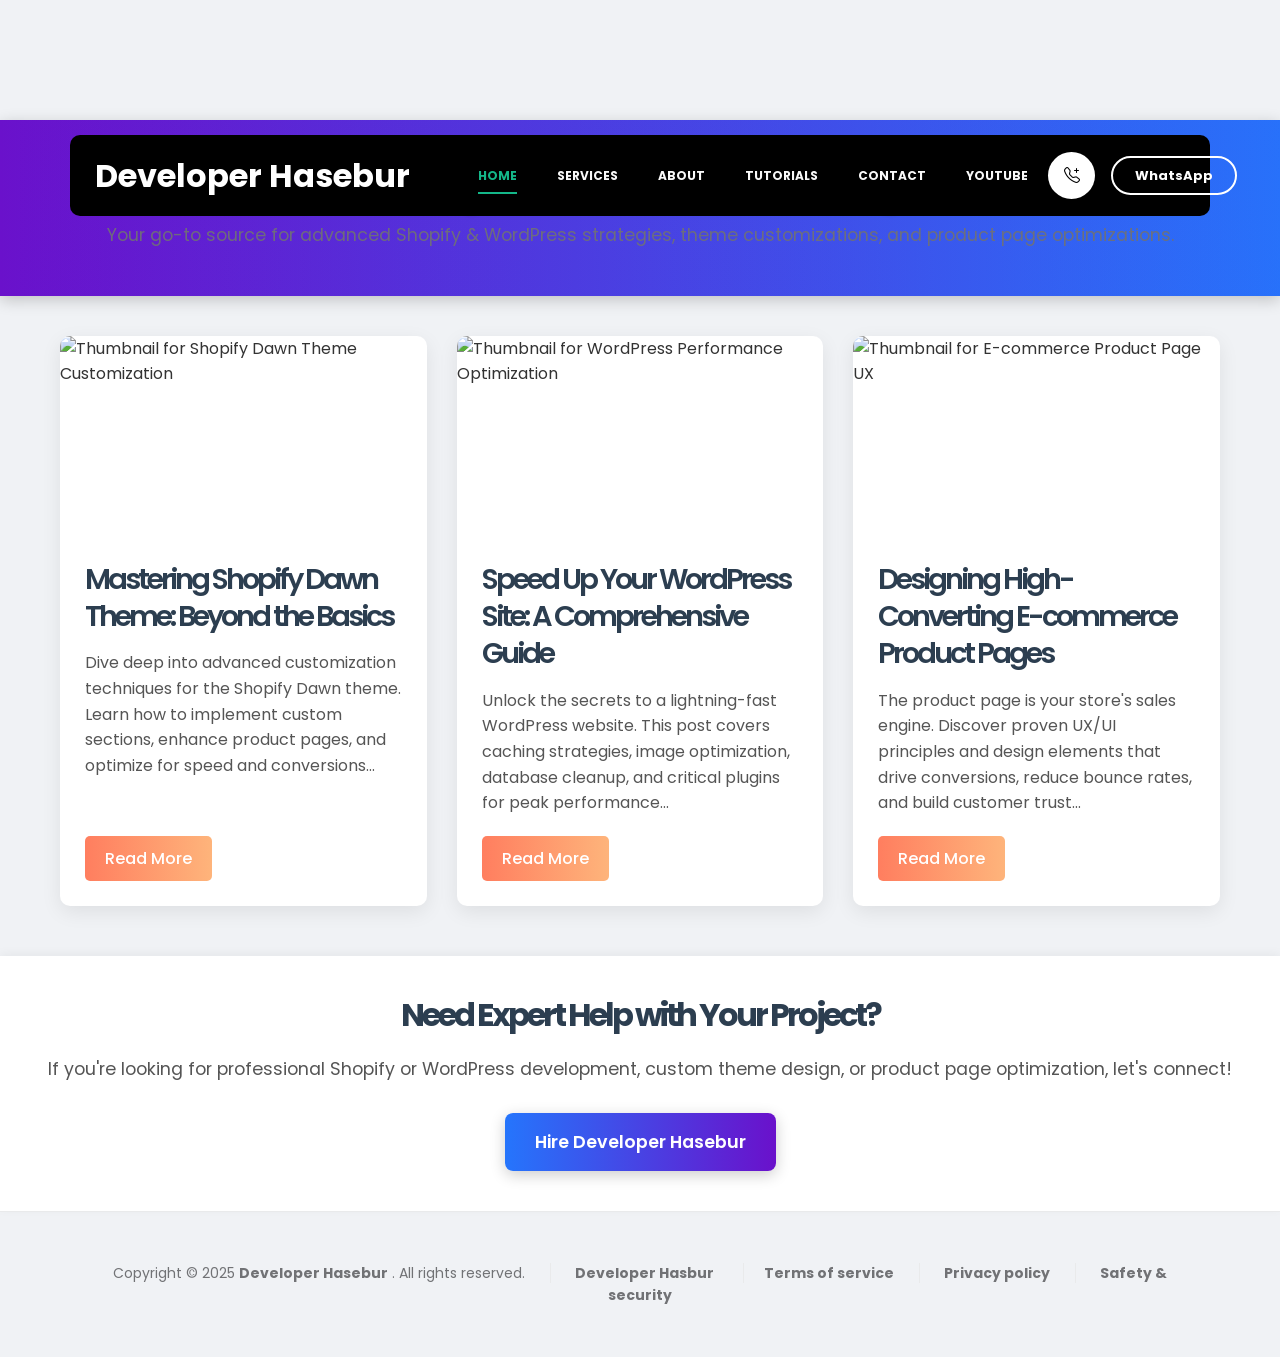
==== blog.html @ 800262f4 "Create blog.html" ====
<!doctype html>
<html lang="en">
    <head>
        <meta charset="utf-8">
        <meta name="viewport" content="width=device-width, initial-scale=1">

        <meta name="description" content="">
        <meta name="author" content="TemplateMo">

        <title>Developer Hasebur - WordPress & Shopify Expert</title>

        <!-- CSS FILES -->
        <link rel="preconnect" href="https://fonts.googleapis.com">
        
        <link rel="preconnect" href="https://fonts.gstatic.com" crossorigin>
        
        <link href="https://fonts.googleapis.com/css2?family=DM+Sans:wght@400;500;700&display=swap" rel="stylesheet">

        <link href="css/bootstrap.min.css" rel="stylesheet">

        <link href="css/bootstrap-icons.css" rel="stylesheet">

        <link href="css/magnific-popup.css" rel="stylesheet">

        <link href="css/templatemo-first-portfolio-style.css" rel="stylesheet">
        
<!--

Custom Added Css

-->
<style>
    img.avatar-image.img-fluid.mmxc {
    width: 75px;
    border-radius: 10px 50px 10px 50px;
}


.nanvcon{
    background-color: black;
}

.navbar .custom-btn {

    font-size: 13px;
}


main {
    margin-top: 120px;
}
</style>
    </head>
    
    <body>



        <nav class="navbar navbar-expand-lg">
            <div class="container nanvcon">

                <button class="navbar-toggler" type="button" data-bs-toggle="collapse" data-bs-target="#navbarNav" aria-controls="navbarNav" aria-expanded="false" aria-label="Toggle navigation">
                    <span class="navbar-toggler-icon"></span>
                </button>

                <a href="index.html" class="navbar-brand mx-auto mx-lg-0">Developer Hasebur</a>

                <div class="d-flex align-items-center d-lg-none">
                    <i class="navbar-icon bi-telephone-plus me-3"></i>
                    <a class="custom-btn btn" href="#section_5">
                        120-240-9600
                    </a>
                </div>

                <div class="collapse navbar-collapse" id="navbarNav">
                    <ul class="navbar-nav ms-lg-5">
                        <li class="nav-item">
                            <a class="nav-link click-scroll" href="index.html#section_1">Home</a>
                        </li>

                        <li class="nav-item">
                            <a class="nav-link click-scroll" href="index.html#section_2">Services</a>
                        </li>

                        <li class="nav-item">
                            <a class="nav-link click-scroll" href="index.html#section_3">About</a>
                        </li>

                        <li class="nav-item">
                            <a class="nav-link click-scroll" href="index.html#section_4">Tutorials</a>
                        </li>

                        <li class="nav-item">
                            <a class="nav-link click-scroll" href="index.html#section_5">Contact</a>
                        </li>
                        
                        <li class="nav-item">
                            <a class="nav-link click-scroll" href="./youtube.html">YouTube</a>
                        </li>
                    </ul>

                    <div class="d-lg-flex align-items-center d-none ms-auto">
                        <i class="navbar-icon bi-telephone-plus me-3"></i>
                        <a class="custom-btn btn" href="#section_5">
                            WhatsApp
                        </a>
                    </div>
                </div>

            </div>
        </nav>

        <main>






<!DOCTYPE html>
<html lang="en">
<head>
    <meta charset="UTF-8">
    <meta name="viewport" content="width=device-width, initial-scale=1.0">
    <title>Blog - Developer Hasebur: Shopify & WordPress Insights</title>
    <style>
        /* General Body & Typography */
        body {
            font-family: 'Poppins', sans-serif; /* Modern, clean font */
            line-height: 1.6;
            margin: 0;
            padding: 0;
            background-color: #f0f2f5; /* Light background */
            color: #333;
            -webkit-font-smoothing: antialiased; /* Smoother text rendering */
            -moz-osx-font-smoothing: grayscale;
        }

        /* --- Header (For Brand Consistency) --- */
        .blog-header {
            background: linear-gradient(to right, #6a11cb 0%, #2575fc 100%); /* Vibrant gradient */
            color: #ffffff;
            padding: 30px 20px;
            text-align: center;
            box-shadow: 0 4px 15px rgba(0, 0, 0, 0.2);
            position: relative;
            overflow: hidden; /* For subtle background pattern */
        }

        .blog-header::before {
            content: '';
            position: absolute;
            top: 0;
            left: 0;
            width: 100%;
            height: 100%;
            background-image: radial-gradient(circle at 100% 150%, #2575fc 0%, #6a11cb 70%);
            opacity: 0.1;
            transform: scale(2);
        }

        .blog-header-content {
            position: relative; /* Ensure content is above pseudo-element */
            z-index: 1;
        }

        .blog-header h1 {
            font-size: 3.2em;
            margin-bottom: 10px;
            font-weight: 700;
            text-shadow: 2px 2px 4px rgba(0, 0, 0, 0.3);
        }

        .blog-header p {
            font-size: 1.1em;
            opacity: 0.9;
        }

        /* --- Main Content Layout --- */
        .blog-container {
            max-width: 1200px;
            margin: 40px auto;
            padding: 0 20px;
        }

        .blog-posts-grid {
            display: grid;
            grid-template-columns: repeat(auto-fit, minmax(300px, 1fr)); /* Responsive grid */
            gap: 30px; /* Space between cards */
        }

        /* --- Blog Post Card --- */
        .blog-post-card {
            background-color: #ffffff;
            border-radius: 10px;
            overflow: hidden;
            box-shadow: 0 6px 20px rgba(0, 0, 0, 0.08);
            transition: transform 0.3s ease, box-shadow 0.3s ease;
            display: flex;
            flex-direction: column; /* Stack image, then text */
        }

        .blog-post-card:hover {
            transform: translateY(-8px); /* Subtle lift effect */
            box-shadow: 0 10px 30px rgba(0, 0, 0, 0.15);
        }

        .blog-post-thumb {
            width: 100%;
            height: 200px; /* Fixed height for consistent look */
            overflow: hidden;
        }

        .blog-post-thumb img {
            width: 100%;
            height: 100%;
            object-fit: cover; /* Ensures image covers area without distortion */
            transition: transform 0.3s ease;
        }

        .blog-post-card:hover .blog-post-thumb img {
            transform: scale(1.05); /* Slight zoom on hover */
        }

        .blog-post-content {
            padding: 25px;
            flex-grow: 1; /* Allows content area to expand */
            display: flex;
            flex-direction: column;
        }

        .blog-post-content h2 {
            font-size: 1.8em;
            color: #2c3e50;
            margin-top: 0;
            margin-bottom: 15px;
            line-height: 1.3;
            font-weight: 600;
        }

        .blog-post-content p.excerpt {
            font-size: 1em;
            color: #555;
            margin-bottom: 20px;
            flex-grow: 1; /* Pushes button to bottom */
        }

        .blog-read-more {
            display: inline-block;
            background: linear-gradient(to right, #ff7e5f, #feb47b); /* Warm gradient button */
            color: #ffffff;
            padding: 10px 20px;
            border-radius: 5px;
            text-decoration: none;
            font-weight: 500;
            transition: transform 0.2s ease, box-shadow 0.2s ease;
            align-self: flex-start; /* Align button to start */
        }

        .blog-read-more:hover {
            transform: translateY(-2px);
            box-shadow: 0 4px 10px rgba(255, 126, 95, 0.4);
        }

        /* --- Responsive Adjustments --- */
        @media (max-width: 992px) {
            .blog-header h1 {
                font-size: 2.8em;
            }
            .blog-post-content h2 {
                font-size: 1.6em;
            }
        }

        @media (max-width: 768px) {
            .blog-header {
                padding: 25px 15px;
            }
            .blog-header h1 {
                font-size: 2.5em;
            }
            .blog-header p {
                font-size: 1em;
            }
            .blog-container {
                margin: 30px auto;
                padding: 0 15px;
            }
            .blog-posts-grid {
                grid-template-columns: 1fr; /* Single column on small screens */
            }
            .blog-post-thumb {
                height: 180px;
            }
            .blog-post-content {
                padding: 20px;
            }
            .blog-post-content h2 {
                font-size: 1.4em;
            }
        }

        @media (max-width: 480px) {
            .blog-header h1 {
                font-size: 2em;
            }
            .blog-post-card {
                border-radius: 8px;
            }
        }
    </style>
    <link href="https://fonts.googleapis.com/css2?family=Poppins:wght@300;400;500;600;700&display=swap" rel="stylesheet">
</head>
<body>
    <header class="blog-header">
        <div class="blog-header-content">
            <h1>Developer Hasebur's Insights</h1>
            <p>Your go-to source for advanced Shopify & WordPress strategies, theme customizations, and product page optimizations.</p>
        </div>
    </header>

    <main class="blog-container">
        <section class="blog-posts-grid">

            <article class="blog-post-card">
                <div class="blog-post-thumb">
                    <img src="https://via.placeholder.com/600x400/6a11cb/ffffff?text=Shopify+Dawn+Theme" alt="Thumbnail for Shopify Dawn Theme Customization">
                </div>
                <div class="blog-post-content">
                    <h2>Mastering Shopify Dawn Theme: Beyond the Basics</h2>
                    <p class="excerpt">Dive deep into advanced customization techniques for the Shopify Dawn theme. Learn how to implement custom sections, enhance product pages, and optimize for speed and conversions...</p>
                    <a href="https://developerhasebur.eu.org/blog/post-1.html" class="blog-read-more">Read More</a>
                </div>
            </article>

            <article class="blog-post-card">
                <div class="blog-post-thumb">
                    <img src="https://via.placeholder.com/600x400/2575fc/ffffff?text=WordPress+Performance" alt="Thumbnail for WordPress Performance Optimization">
                </div>
                <div class="blog-post-content">
                    <h2>Speed Up Your WordPress Site: A Comprehensive Guide</h2>
                    <p class="excerpt">Unlock the secrets to a lightning-fast WordPress website. This post covers caching strategies, image optimization, database cleanup, and critical plugins for peak performance...</p>
                    <a href="https://developerhasebur.eu.org/blog/post-2.html" class="blog-read-more">Read More</a>
                </div>
            </article>

            <article class="blog-post-card">
                <div class="blog-post-thumb">
                    <img src="https://via.placeholder.com/600x400/feb47b/ffffff?text=Product+Page+UX" alt="Thumbnail for E-commerce Product Page UX">
                </div>
                <div class="blog-post-content">
                    <h2>Designing High-Converting E-commerce Product Pages</h2>
                    <p class="excerpt">The product page is your store's sales engine. Discover proven UX/UI principles and design elements that drive conversions, reduce bounce rates, and build customer trust...</p>
                    <a href="https://developerhasebur.eu.org/blog/post-3.html" class="blog-read-more">Read More</a>
                </div>
            </article>

        </section>
    </main>

    <section style="text-align: center; padding: 40px 20px; background-color: #ffffff; margin-top: 50px; box-shadow: 0 -2px 10px rgba(0,0,0,0.05);">
        <h2 style="color: #2c3e50; font-size: 2em; margin-bottom: 20px;">Need Expert Help with Your Project?</h2>
        <p style="font-size: 1.1em; color: #555; margin-bottom: 30px;">If you're looking for professional Shopify or WordPress development, custom theme design, or product page optimization, let's connect!</p>
        <a href="https://developerhasebur.eu.org/#contact" style="display: inline-block; background: linear-gradient(to right, #2575fc, #6a11cb); color: #ffffff; padding: 15px 30px; border-radius: 8px; text-decoration: none; font-weight: 600; font-size: 1.1em; box-shadow: 0 4px 15px rgba(0, 0, 0, 0.2);">Hire Developer Hasebur</a>
    </section>

</body>
</html>
            






















            

        </main>
              <footer class="site-footer">
            <div class="container">
                <div class="row">

                    <div class="col-lg-12 col-12">
                        <div class="copyright-text-wrap">
                            <p class="mb-0">
                                <span class="copyright-text">Copyright © 2025 <a href="#">Developer Hasebur</a> . All rights reserved.</span>
                                
                                <a rel="sponsored" href="https://www.linkedin.com/in/developer-hasebur/" target="_blank">Developer Hasbur</a>
                                    <span class="copyright-text"></span>
                           
                                    <span class="copyright-text"><a href="https://developerhasebur.eu.org/terms-of-service.html">Terms of service</a></span>
                                    <span class="copyright-text"> <a href="https://developerhasebur.eu.org/privacy-policy.html">Privacy policy</a></span>
                                 <span>   <a href="https://developerhasebur.eu.org/safety-and-security.html">Safety & security</a></span>
                           
                                  
                            </p>
                        </div>
                    </div>

                </div>
            </div>
        </footer>
        <!-- JAVASCRIPT FILES -->
        <script src="js/jquery.min.js"></script>
        <script src="js/bootstrap.min.js"></script>
        <script src="js/jquery.sticky.js"></script>
        <script src="js/click-scroll.js"></script>
        <script src="js/jquery.magnific-popup.min.js"></script>
        <script src="js/magnific-popup-options.js"></script>
        <script src="js/custom.js"></script>

    </body>
</html>
---- css/templatemo-first-portfolio-style.css ----
/*

TemplateMo 578 First Portfolio

https://templatemo.com/tm-578-first-portfolio

*/


/*---------------------------------------
  CUSTOM PROPERTIES ( VARIABLES )             
-----------------------------------------*/
:root {
  --white-color:                  #ffffff;
  --primary-color:                #535da1;
  --secondary-color:              #14B789;
  --section-bg-color:             #f9f9f9;
  --dark-color:                   #000000;
  --p-color:                      #717275;
  --border-color:                 #e9eaeb;
  --featured-border-color:        #727aab;

  --body-font-family:             'DM Sans', sans-serif;

  --h1-font-size:                 62px;
  --h2-font-size:                 48px;
  --h3-font-size:                 36px;
  --h4-font-size:                 32px;
  --h5-font-size:                 24px;
  --h6-font-size:                 22px;
  --p-font-size:                  18px;
  --menu-font-size:               12px;
  --copyright-font-size:          14px;

  --border-radius-large:          100px;
  --border-radius-medium:         20px;
  --border-radius-small:          10px;

  --font-weight-normal:           400;
  --font-weight-medium:           500;
  --font-weight-bold:             700;
}

body {
    background: var(--white-color);
    font-family: var(--body-font-family); 
}


/*---------------------------------------
  TYPOGRAPHY               
-----------------------------------------*/

h2,
h3,
h4,
h5,
h6 {
  color: var(--dark-color);
}

h1,
h2,
h3,
h4,
h5,
h6 {
  font-weight: var(--font-weight-bold);
  letter-spacing: -1px;
}

h1 {
  font-size: var(--h1-font-size);
  letter-spacing: -3px;
}

h2 {
  font-size: var(--h2-font-size);
  color: var(--secondary-color);
  letter-spacing: -3px;
}

h3 {
  font-size: var(--h3-font-size);
}

h4 {
  font-size: var(--h4-font-size);
}

h5 {
  font-size: var(--h5-font-size);
  line-height: normal;
}

h6 {
  font-size: var(--h6-font-size);
}

p {
  color: var(--p-color);
  font-size: var(--p-font-size);
  font-weight: var(--font-weight-normal);
}

ul li {
  color: var(--p-color);
  font-size: var(--p-font-size);
  font-weight: var(--font-weight-normal);
}

a, 
button {
  touch-action: manipulation;
  transition: all 0.3s;
}

a {
  color: var(--p-color);
  text-decoration: none;
}

a:hover {
  color: var(--secondary-color);
}

::selection {
  background: var(--secondary-color);
  color: var(--white-color);
}

::-moz-selection {
  background: var(--secondary-color);
  color: var(--white-color);
}

.section-padding {
  padding-top: 120px;
  padding-bottom: 120px;
}

b,
strong {
  font-weight: var(--font-weight-bold);
}

.section-title-wrap {
  background: var(--secondary-color);
  border-radius: var(--border-radius-small);
  padding: 10px 30px;
}


/*---------------------------------------
  AVATAR IMAGE               
-----------------------------------------*/
.avatar-image {
  border-radius: var(--border-radius-large);

  object-fit: cover;
}

@media (max-width: 480px) {
  .avatar-image {
    border-radius: var(--border-radius-large);
    width: 160px;
    height: 160px;
    object-fit: cover;
  }

  .avatar-image-large {
    width: 90.4px;
    height: 90.4px;
  }
}



/*---------------------------------------
  PRE LOADER               
-----------------------------------------*/
.preloader {
  position: fixed;
  top: 0;
  left: 0;
  width: 100%;
  height: 100%;
  z-index: 99999;
  display: flex;
  flex-flow: row nowrap;
  justify-content: center;
  align-items: center;
  background: none repeat scroll 0 0 var(--white-color);
}

.spinner {
  border: 1px solid transparent;
  border-radius: var(--border-radius-small);
  position: relative;
}

.spinner:before {
  content: '';
  box-sizing: border-box;
  position: absolute;
  top: 50%;
  left: 50%;
  width: 45px;
  height: 45px;
  margin-top: -10px;
  margin-left: -10px;
  border-radius: 50%;
  border: 1px solid var(--border-color);
  border-top-color: var(--white-color);
  animation: spinner .9s linear infinite;
}

@-webkit-@keyframes spinner {
  to {transform: rotate(360deg);
  }
}

@keyframes spinner {
  to {transform: rotate(360deg);}
}


/*---------------------------------------
  CUSTOM ICON               
-----------------------------------------*/
.navbar-icon {
  background: var(--white-color);
  border-radius: var(--border-radius-large);
  color: var(--dark-color);
  width: 47px;
  height: 47px;
  line-height: 47px;
  text-align: center;
}

.is-sticky .navbar-icon {
  background: var(--secondary-color);
  color: var(--white-color);
}

.form-check-icon {
  color: var(--secondary-color);
}


/*---------------------------------------
  CUSTOM BUTTON               
-----------------------------------------*/
.custom-btn,
.navbar .custom-btn {
  font-size: var(--p-font-size);
  font-weight: var(--font-weight-bold);
}

.navbar .custom-btn {
  background: transparent;
  border-width: 2px;
  border-style: solid;
  border-color: var(--white-color);
  color: var(--white-color);
  padding: 8px 22px;
}

.navbar .custom-btn:hover {
  background: var(--white-color);
  border-color: transparent;
  color: var(--secondary-color);
}

.custom-btn {
  background: var(--secondary-color);
  border-radius: var(--border-radius-large);
  color: var(--white-color);
  font-weight: var(--font-weight-bold);
  padding: 12px 24px;
}

.custom-btn:hover {
  background: var(--primary-color);
  box-shadow: 0 1rem 3rem rgba(0,0,0,.175);
  color: var(--white-color);
}

.custom-border-btn {
  background: transparent;
  border: 2px solid var(--border-color);
  color: var(--p-color);
}

.custom-border-btn:hover {
  background: var(--secondary-color);
  border-color: var(--secondary-color);
  color: var(--white-color);
}

.custom-link {
	background-color: var(--primary-color);
}

.custom-link:hover {
	background-color: var(--secondary-color);
}


/*---------------------------------------
  NAVIGATION              
-----------------------------------------*/
.sticky-wrapper {
  position: relative;
  z-index: 222;
  height: auto !important;
}

.is-sticky,
.is-sticky .navbar .container {
  background: var(--white-color);
  box-shadow: 0 1rem 3rem rgb(0 0 0 / 18%);
}

.is-sticky .navbar-brand,
.is-sticky .navbar-brand:hover {
  color: var(--dark-color);
}

.is-sticky .navbar-nav .nav-link {
  color: var(--p-color);
}

.is-sticky .navbar .custom-btn {
  border-color: var(--secondary-color);
  color: var(--secondary-color);
}

.is-sticky .navbar .custom-btn:hover {
  background: var(--secondary-color);
  color: var(--white-color);
}

.navbar {
  background: transparent;
  position: absolute;
  z-index: 9;
  right: 0;
  left: 0;
  transition: all 0.3s;
  padding-top: 15px;
  padding-bottom: 0;
}

.navbar .container {
  border-radius: var(--border-radius-small);
  padding: 10px 25px;
}

.navbar-brand {
  font-size: var(--h4-font-size);
  font-weight: var(--font-weight-bold);
}

.navbar-brand,
.navbar-brand:hover {
  color: var(--white-color);
}

.navbar-expand-lg .navbar-nav .nav-link {
  padding-right: 0;
  padding-left: 0;
  margin-right: 20px;
  margin-left: 20px;
}

.navbar-nav .nav-link {
  display: inline-block;
  color: var(--section-bg-color);
  font-size: var(--menu-font-size);
  font-weight: bold;
  text-transform: uppercase;
  position: relative;
  padding-top: 15px;
  padding-bottom: 15px;
}

.navbar-nav .nav-link::after {
  content: "";
  background: transparent;
  position: absolute;
  bottom: 6px;
  right: 0;
  left: 0;
  width: 100%;
  height: 2px;
}

.navbar-nav .nav-link.active::after, 
.navbar-nav .nav-link:hover::after {
  background: var(--secondary-color);
}

.navbar-nav .nav-link.active, 
.navbar-nav .nav-link:hover {
  color: var(--secondary-color);
}

.navbar-toggler {
  border: 0;
  padding: 0;
  cursor: pointer;
  margin: 0;
  width: 30px;
  height: 35px;
  outline: none;
}

.navbar-toggler:focus {
  outline: none;
  box-shadow: none;
}

.navbar-toggler[aria-expanded="true"] .navbar-toggler-icon {
  background: transparent;
}

.navbar-toggler[aria-expanded="true"] .navbar-toggler-icon:before,
.navbar-toggler[aria-expanded="true"] .navbar-toggler-icon:after {
  transition: top 300ms 50ms ease, -webkit-transform 300ms 350ms ease;
  transition: top 300ms 50ms ease, transform 300ms 350ms ease;
  transition: top 300ms 50ms ease, transform 300ms 350ms ease, -webkit-transform 300ms 350ms ease;
  top: 0;
}

.navbar-toggler[aria-expanded="true"] .navbar-toggler-icon:before {
  transform: rotate(45deg);
}

.navbar-toggler[aria-expanded="true"] .navbar-toggler-icon:after {
  transform: rotate(-45deg);
}

.navbar-toggler .navbar-toggler-icon {
  background: var(--white-color);
  transition: background 10ms 300ms ease;
  display: block;
  width: 30px;
  height: 2px;
  position: relative;
}

.navbar-toggler .navbar-toggler-icon:before,
.navbar-toggler .navbar-toggler-icon:after {
  transition: top 300ms 350ms ease, -webkit-transform 300ms 50ms ease;
  transition: top 300ms 350ms ease, transform 300ms 50ms ease;
  transition: top 300ms 350ms ease, transform 300ms 50ms ease, -webkit-transform 300ms 50ms ease;
  position: absolute;
  right: 0;
  left: 0;
  background: var(--white-color);
  width: 30px;
  height: 2px;
  content: '';
}

.navbar-toggler .navbar-toggler-icon::before {
  top: -8px;
}

.navbar-toggler .navbar-toggler-icon::after {
  top: 8px;
}


/*---------------------------------------
  HERO              
-----------------------------------------*/
.hero {
  background: var(--secondary-color);
  position: relative;
  overflow: hidden;
  padding-top: 330px;
  padding-bottom: 330px;
}

@media  screen and (min-width: 991px) {
  .hero {
    height: 60vh;
  }
}

.hero-title,
.hero h2 {
  background: var(--white-color);
  box-shadow: 0 1rem 3rem rgba(0,0,0,.175);
  border-radius: var(--border-radius-large);
  display: inline-block;
  padding: 8px 24px;
}

.hero-title {
	font-size: 44px;
}

.hero h2 {
	font-size: 38px;
}

.hero-text {
  position: relative;
  z-index: 22;
  top: 70px;
}

.hero-image-wrap {
  background: var(--white-color);
  border-radius: 100%;
  width: 350px;
  height: 350px;
  position: absolute;
  z-index: 22;
  top: -50px;
  right: 0;
  left: 0;
  margin: auto;
  pointer-events: none;
}

.hero-image {
  position: absolute;
  z-index: 22;
  top: 0;
  width: 100%;
  min-width: 550px;
}

.hero svg {
  position: absolute;
  z-index: 2;
  bottom: 0;
  right: 0;
  left: 0;
  overflow: hidden;
  height: 100%;
  pointer-events: none;
}


/*---------------------------------------
  ABOUT              
-----------------------------------------*/
.profile-thumb {
  border: 1px solid var(--border-color);
  border-radius: var(--border-radius-medium);
  position: relative;
  overflow: hidden;
}

.profile-title {
  border-bottom: 1px solid var(--border-color);
  padding: 15px 30px;
}

.profile-small-title {
  border-right: 1px solid var(--border-color);
  color: var(--secondary-color);
  font-weight: var(--font-weight-bold);
  min-width: 140px;
  margin-right: 10px;
  padding: 13px 30px;
  display: inline-block;
}

.profile-body p {
  margin-bottom: 0;
}

.profile-body p:nth-of-type(even) {
  background: var(--white-color);
}

.about-image {
  border-radius: var(--border-radius-medium);
}

.about-thumb {
  padding-right: 20px;
  padding-left: 20px;
}


/*---------------------------------------
  FEATURED              
-----------------------------------------*/
.featured-numbers {
  font-size: var(--h1-font-size);
  line-height: normal;
  display: block;
}

.featured-text {
  color: var(--secondary-color);
}

.featured-border-bottom {
  border-bottom: 1px solid var(--border-color);
}

.featured-border-start {
  border-left: 1px solid var(--border-color);
}


/*---------------------------------------
  CLIENTS              
-----------------------------------------*/

.clients-item-height {
	height: 120px;
}

.clients-image {
  display: block;
  max-width: 100px;
  margin: auto;
  transition: all ease 0.2s;
}

.clients-image:hover {
  transform: scale(1.3);
}


/*---------------------------------------
  SERVICES              
-----------------------------------------*/
.services,
.featured {
  background: var(--section-bg-color);
  border-top: 1px solid var(--border-color);
  border-bottom: 1px solid var(--border-color);
}

.services-thumb {
  background: var(--white-color);
  border: 2px solid transparent;
  border-radius: var(--border-radius-medium);
  position: relative;
  overflow: hidden;
  margin-bottom: 24px;
  padding: 40px 40px 240px 40px;
  transition: all 0.5s;
}

.services-thumb-up {
  position: relative;
  bottom: 50px;
  margin-bottom: -50px;
}

.services-thumb:hover {
  border: 2px solid var(--secondary-color);
  box-shadow: 0 1rem 3rem rgba(0,0,0,.175);
}

.services-thumb:hover .services-icon-wrap {
  background: var(--secondary-color);
  border-color: var(--secondary-color);
  color: var(--white-color);
}

.services-icon-wrap {
  border: 1px solid var(--border-color);
  border-radius: var(--border-radius-small);
  position: absolute;
  bottom: 0;
  right: 0;
  width: 50%;
  height: 55%;
  transform: rotate(-35deg) translateY(55px);
  transition: all ease 0.5s;
}

.services-icon {
  font-size: 90px;
  position: relative;
  bottom: 15px;
}

.services-thumb:hover .services-price-wrap {
  background: var(--secondary-color);
}

.services-thumb:hover .services-price-overlay {
  background: var(--primary-color);
}

.services-price-wrap {
  background: var(--primary-color);
  border-radius: var(--border-radius-medium);
  position: relative;
  overflow: hidden;
  padding: 6px 20px 6px 15px;
  transition: all ease 0.5s;
}

.services-price-text {
  color: var(--white-color);
  font-size: var(--copyright-font-size);
  font-weight: var(--font-weight-bold);
}

.services-price-overlay {
  background: var(--secondary-color);
  border-bottom-left-radius: 100%;
  position: absolute;
  top: 0;
  right: 0;
  width: 20px;
  height: 20px;
  pointer-events: none;
}


/*---------------------------------------
  PROJECTS              
-----------------------------------------*/
.projects-thumb {
  background: var(--section-bg-color);
  border: 2px solid var(--white-color);
  border-radius: var(--border-radius-medium);
  position: relative;
  overflow: hidden;
  margin-top: 24px;
  margin-bottom: 24px;
  padding: 40px;
  transition: all ease 0.5s;
}

.projects-thumb:hover {
  border-color: var(--secondary-color);
}

.projects-thumb:hover .projects-image,
.projects-thumb:focus .projects-image {
  transform: rotate(0) translateY(0);
}

.projects-thumb .popup-image {
  display: block;
  width: 100%;
  height: 100%;
}

.projects-image {
  border-radius: var(--border-radius-medium);
  display: block;
  width: 100%;
  transform: rotate(10deg) translateY(80px);
  transition: all ease 0.5s;
}

.projects-title {
  margin-bottom: 20px;
}

.projects-tag {
  font-size: var(--menu-font-size);
  font-weight: var(--font-weight-medium);
  color: var(--secondary-color);
  text-transform: uppercase;
  margin-bottom: 5px;
}


/*---------------------------------------
  CONTACT              
-----------------------------------------*/
.contact {
  background: var(--section-bg-color);
}

.contact-info {
  background: var(--white-color);
  border-top-right-radius: var(--border-radius-small);
  border-bottom-right-radius: var(--border-radius-small);
  padding: 60px 30px 30px 30px;
  height: 100%;
}

.contact-info-border-start {
  border-right: 1px solid var(--border-color);
  border-radius: var(--border-radius-small) 0 0 var(--border-radius-small);
}

.contact-form {
  margin-left: 10px;
}


/*---------------------------------------
  CUSTOM FORM               
-----------------------------------------*/
.custom-form .form-control {
  background: var(--white-color);
  box-shadow: none;
  border: 2px solid var(--border-color);
  color: var(--p-color);
  margin-bottom: 24px;
  padding-top: 13px;
  padding-bottom: 13px;
  outline: none;
}

.form-floating>label {
  color: var(--p-color);
}

.form-check-inline {
  vertical-align: middle;
  width: 100%;
  position: relative;
  margin-right: 0;
  margin-top: 0;
  margin-bottom: 24px;
  padding: 0;
}

.custom-form .form-check-label {
  position: absolute;
  top: 50%;
  left: 50%;
  transform: translate(-50%, -50%);
  text-align: center;
}

.form-check-label-text {
  color: var(--p-color);
  display: block;
  font-size: copyright-font-size;
  margin-top: 5px;
}

.form-check-input[type=checkbox] {
  background: var(--white-color);
  border: 2px solid var(--border-color);
  box-shadow: none;
  outline: none;
  width: 100%;
  margin-top: 0;
  margin-left: 0;
  padding: 40px 50px;
}

.form-check-input:checked[type=checkbox] {
  background-image: none;
}

.form-check-input:hover,
.form-check-input:checked {
  background-color: transparent;
  border-color: var(--secondary-color);
}

.custom-form .form-control:hover,
.custom-form .form-control:focus {
  background: transparent;
  border-color: var(--secondary-color);
}

.custom-form .form-floating textarea {
  height: 150px;
}

.custom-form button[type="submit"] {
  background: var(--secondary-color);
  border: none;
  border-radius: var(--border-radius-large);
  color: var(--white-color);
  font-weight: var(--font-weight-bold);
  transition: all 0.3s;
  margin-bottom: 0;
}

.custom-form button[type="submit"]:hover,
.custom-form button[type="submit"]:focus {
  background: var(--primary-color);
  border-color: transparent;
}


/*---------------------------------------
  SITE FOOTER              
-----------------------------------------*/
.site-footer {
  border-top: 1px solid var(--border-color);
  padding-top: 50px;
  padding-bottom: 50px;
  text-align: center;
}

.site-footer-title {
  font-size: var(--menu-font-size);
  color: var(--dark-color);
  text-transform: uppercase;
}

.copyright-text-wrap p,
.copyright-text {
  font-size: var(--copyright-font-size);
}

.copyright-text {
  border-right: 1px solid var(--border-color);
  padding-right: 25px;
  margin-right: 20px;
}

.copyright-text-wrap a {
  font-weight: var(--font-weight-bold);
}

.footer-menu {
  margin: 0;
  padding: 0;
}

.footer-menu-item {
  list-style: none;
  display: inline-block;
  vertical-align: top;
}

.footer-menu-link {
  border: 1px solid var(--border-color);
  border-radius: var(--border-radius-medium);
  font-size: var(--copyright-font-size);
  font-weight: var(--font-weight-medium);
  display: inline-block;
  vertical-align: top;
  text-align: center;
  margin-right: 10px;
  margin-bottom: 10px;
  padding: 6px 14px;
  min-width: 70px;
}

.footer-menu-link:hover {
  background: var(--secondary-color);
  border-color: transparent;
  color: var(--white-color);
}


/*---------------------------------------
  SOCIAL ICON               
-----------------------------------------*/
.social-icon {
  margin: 0;
  padding: 0;
}

.social-icon-item {
  list-style: none;
  display: inline-block;
  vertical-align: top;
}

.social-icon-link {
  border: 1px solid var(--border-color);
  border-radius: var(--border-radius-large);
  font-size: var(--copyright-font-size);
  color: var(--dark-color);
  display: inline-block;
  vertical-align: top;
  margin: 2px 2px 5px 2px;
  width: 40px;
  height: 40px;
  line-height: 40px;
  text-align: center;
}

.social-icon-link:hover {
  background: var(--secondary-color);
  border-color: transparent;
  color: var(--white-color);
}


/*---------------------------------------
  RESPONSIVE STYLES               
-----------------------------------------*/
@media screen and (min-width: 1600px) {
  .hero {
    padding-top: 380px;
    padding-bottom: 380px;
  }

  .hero-image-wrap {
    top: -50px;
    width: 400px;
    height: 400px;
  }

  .hero-image {
    min-width: 650px;
  }
  
  .hero-title,
	.hero h2 {
	  font-size: var(--h2-font-size);
	}
}

@media screen and (max-width: 991px) {
  h1 {
    font-size: 48px;
  }

  h2 {
    font-size: 36px;
  }

  h3 {
    font-size: 32px;
  }

  h4 {
    font-size: 28px;
  }

  h5 {
    font-size: 20px;
  }

  h6 {
    font-size: 18px;
  }

  .section-padding {
    padding-top: 80px;
    padding-bottom: 80px;
  }

  .custom-btn,
  .navbar .custom-btn {
    font-size: var(--copyright-text-font-size);
    padding: 8px 16px;
  }

  .navbar .container {
    background: var(--white-color);
  }

  .navbar-brand,
  .navbar-brand:hover {
    color: var(--dark-color);
  }

  .navbar-icon {
    background: var(--secondary-color);
    color: var(--white-color);
    width: 44px;
    height: 44px;
    line-height: 44px;
  }

  .navbar .custom-btn {
    border-color: var(--secondary-color);
    color: var(--secondary-color);
  }

  .navbar-toggler .navbar-toggler-icon,
  .navbar-toggler .navbar-toggler-icon:before,
  .navbar-toggler .navbar-toggler-icon:after {
    background: var(--dark-color);
  }

  .navbar-expand-lg .navbar-nav .nav-link {
    margin-left: 0;
  }

  .navbar-nav .nav-link {
    color: var(--p-color);
    padding-top: 10px;
    padding-bottom: 10px;
  }

  .hero {
    padding-top: 200px;
    padding-bottom: 400px;
  }

  .hero-text {
    top: 0;
    margin-bottom: 120px;
  }

  .about-thumb {
    padding-right: 0;
    padding-left: 0;
  }

  .about-numbers {
    font-size: 42px;
  }

  .services-thumb-up {
    bottom: 0;
    margin-bottom: 32px;
  }

  .services-thumb {
    margin-bottom: 32px;
    padding-bottom: 270px;
  }

  .services-icon-wrap {
    width: 45%;
    height: 60%;
  }

  .services .col-lg-10 .row .col-lg-6:last-child,
  .projects .col-lg-4:last-child {
    margin-bottom: 0;
  }

  .projects-thumb {
    margin-top: 0;
    margin-bottom: 32px;
  }

  .contact-info {
    border-radius: 0 0 var(--border-radius-small) var(--border-radius-small);
    padding: 40px 30px;
  }

  .contact-info-border-start {
    border-right: 0;
    border-bottom: 1px solid var(--border-color);
    border-radius: var(--border-radius-small) var(--border-radius-small) 0 0;
  }
}

@media screen and (max-width: 575px) {
  .navbar .container {
    margin-right: 12px;
    margin-left: 12px;
  }
}

@media screen and (max-width: 480px) {
  h1 {
    font-size: 40px;
  }

  h2 {
    font-size: 28px;
  }

  h3 {
    font-size: 26px;
  }

  h4 {
    font-size: 22px;
  }

  h5 {
    font-size: 20px;
  }

  .custom-btn,
  .navbar .custom-btn {
    font-size: 13px;
    padding: 6px 12px;
  }

  .navbar-icon {
    font-size: var(--copyright-font-size);
    width: 35.5px;
    height: 35.5px;
    line-height: 35.5px;
  }

  .hero-image-wrap {
    width: 300px;
    height: 300px;
  }

  .hero-image {
    min-width: inherit;
  }
}
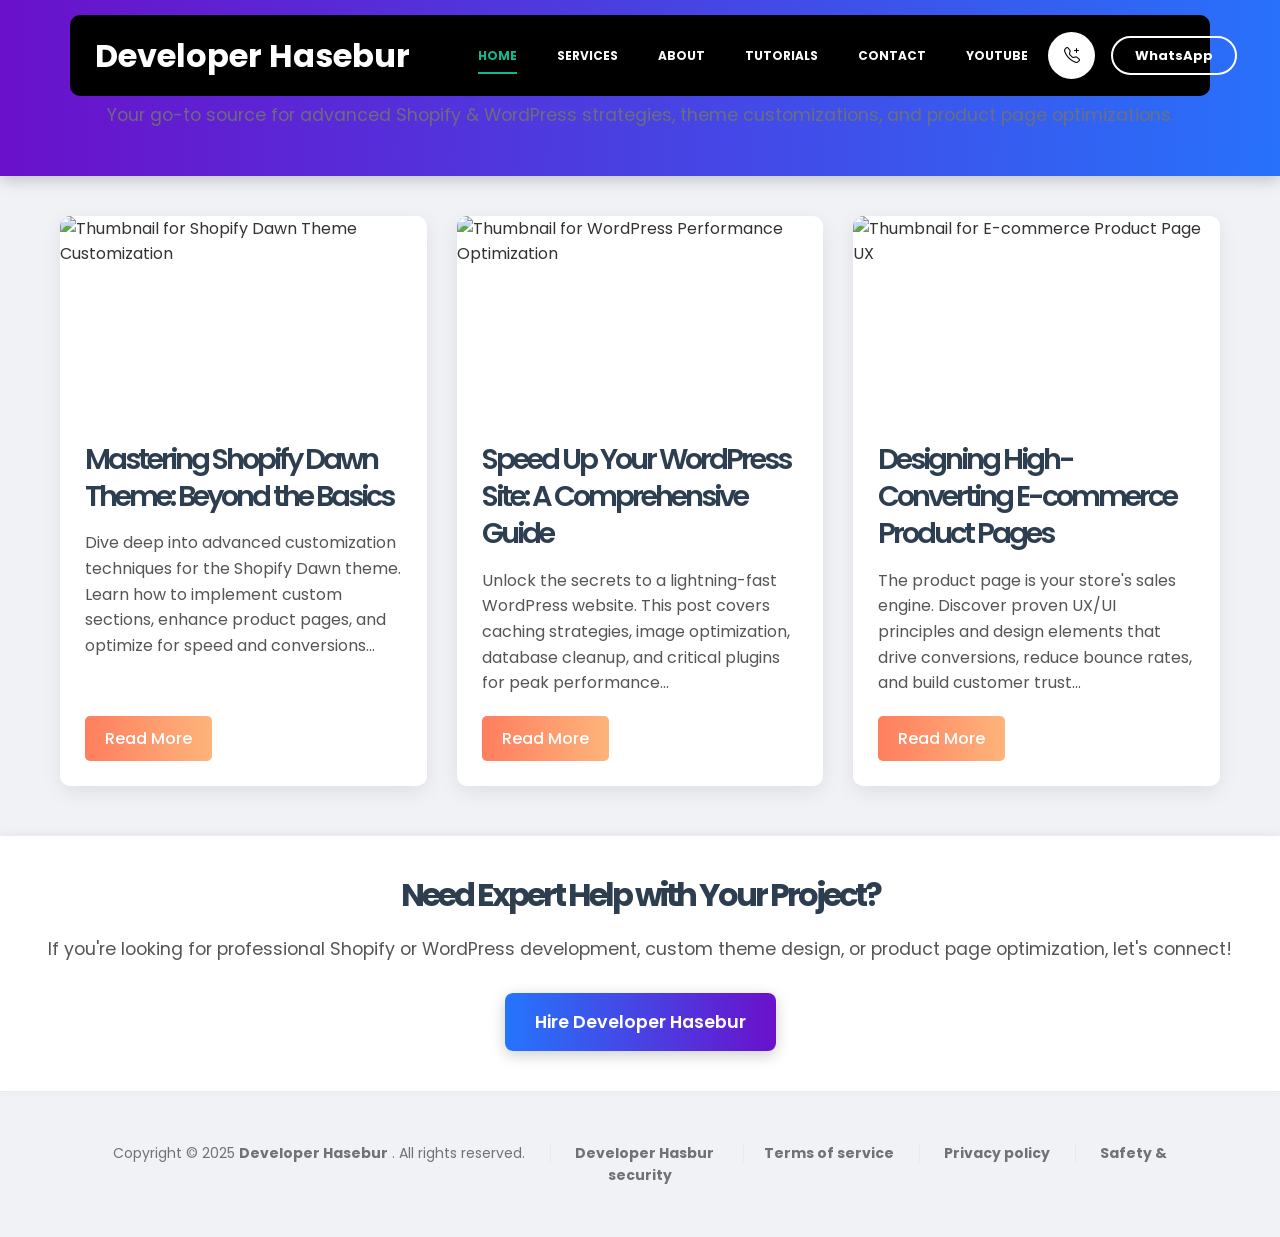
==== commit 9065ebbc: "Update blog.html" ====
--- a/blog.html
+++ b/blog.html
@@ -46,9 +46,6 @@
 }
 
 
-main {
-    margin-top: 120px;
-}
 </style>
     </head>
     
@@ -137,7 +134,7 @@
         }
 
         /* --- Header (For Brand Consistency) --- */
-        .blog-header {
+        .blog-headerx {
             background: linear-gradient(to right, #6a11cb 0%, #2575fc 100%); /* Vibrant gradient */
             color: #ffffff;
             padding: 30px 20px;
@@ -147,7 +144,7 @@
             overflow: hidden; /* For subtle background pattern */
         }
 
-        .blog-header::before {
+        .blog-headerx::before {
             content: '';
             position: absolute;
             top: 0;
@@ -164,14 +161,14 @@
             z-index: 1;
         }
 
-        .blog-header h1 {
+        .blog-headerx h1 {
             font-size: 3.2em;
             margin-bottom: 10px;
             font-weight: 700;
             text-shadow: 2px 2px 4px rgba(0, 0, 0, 0.3);
         }
 
-        .blog-header p {
+        .blog-headerx p {
             font-size: 1.1em;
             opacity: 0.9;
         }
@@ -312,7 +309,7 @@
     <link href="https://fonts.googleapis.com/css2?family=Poppins:wght@300;400;500;600;700&display=swap" rel="stylesheet">
 </head>
 <body>
-    <header class="blog-header">
+    <header class="blog-headerx">
         <div class="blog-header-content">
             <h1>Developer Hasebur's Insights</h1>
             <p>Your go-to source for advanced Shopify & WordPress strategies, theme customizations, and product page optimizations.</p>
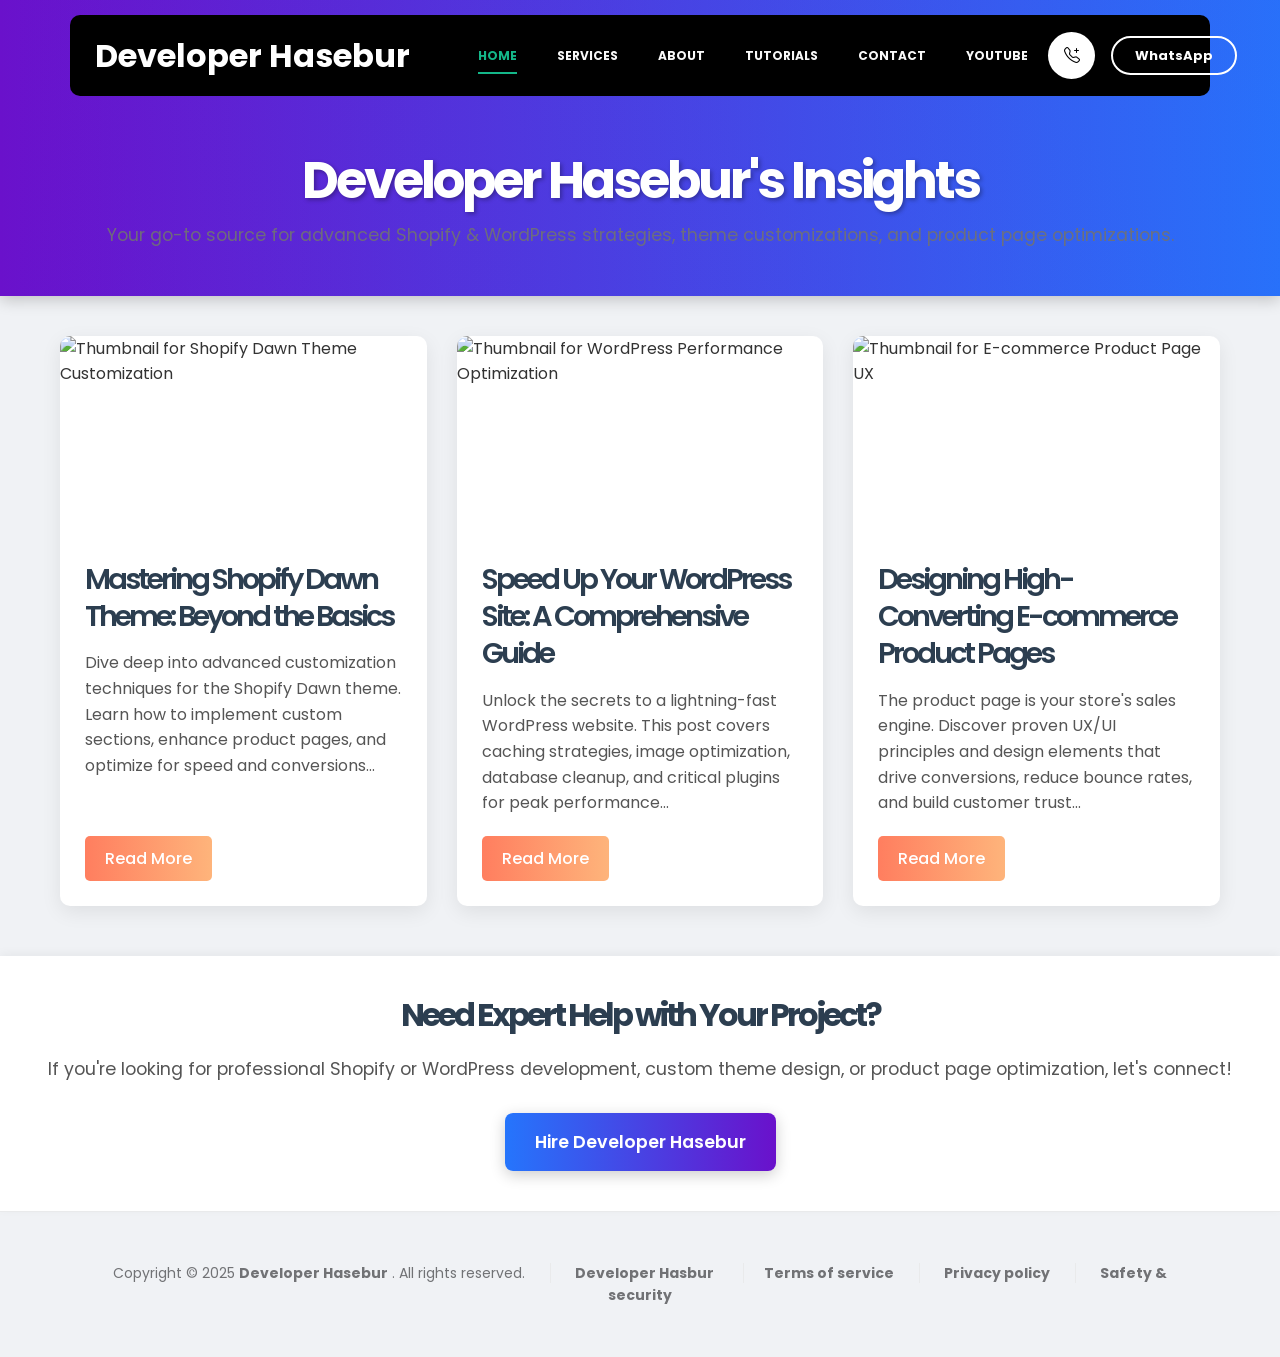
==== commit f2975559: "Update blog.html" ====
--- a/blog.html
+++ b/blog.html
@@ -305,6 +305,9 @@
                 border-radius: 8px;
             }
         }
+        .blog-header-content {
+    margin-top: 120px;
+}
     </style>
     <link href="https://fonts.googleapis.com/css2?family=Poppins:wght@300;400;500;600;700&display=swap" rel="stylesheet">
 </head>
